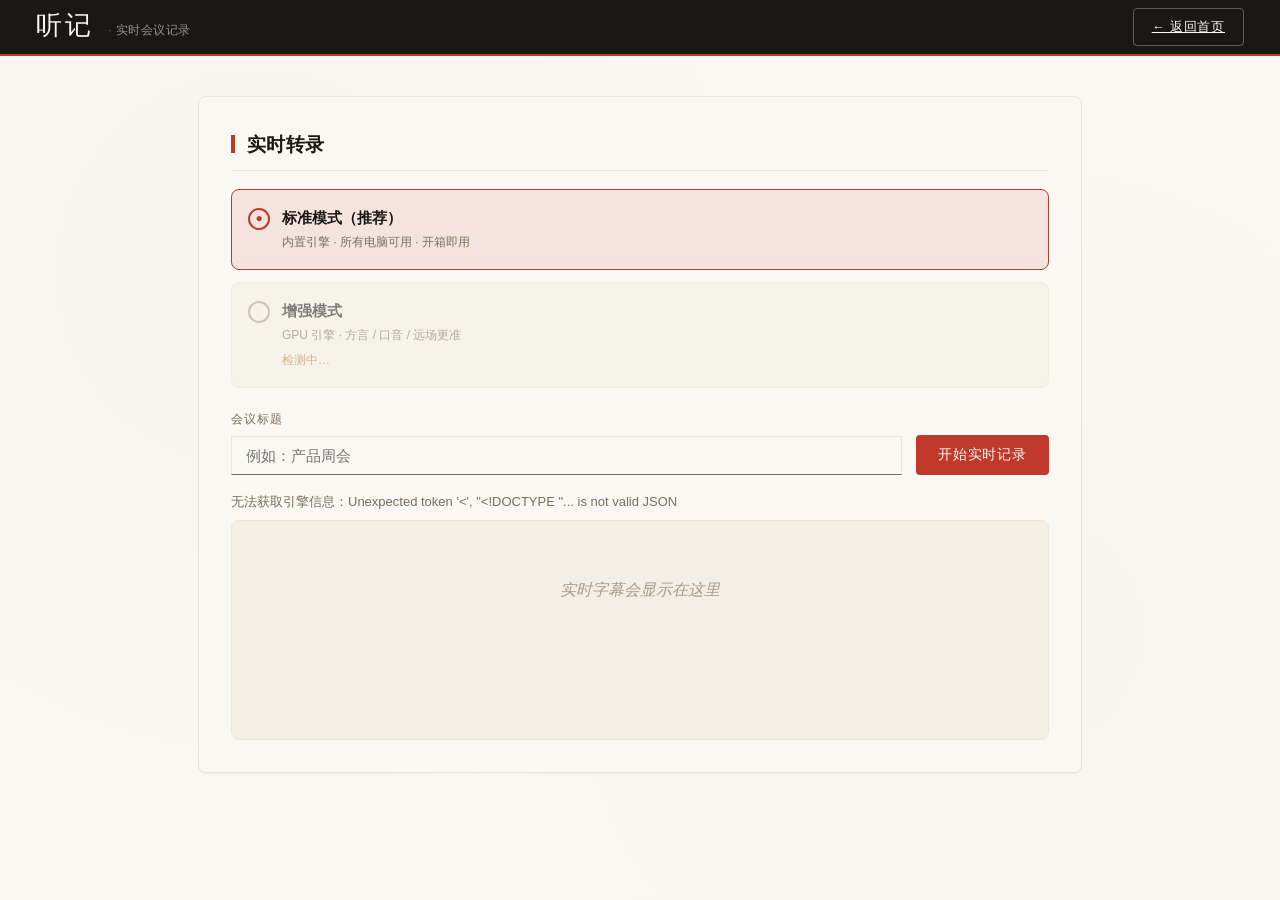
==== static/live.html @ 737ba36f "feat(realtime): implement enhanced sidecar engine and fix UI - Add SidecarStreamEngine proxy to Fun-" ====
<!doctype html>
<html lang="zh-CN">
<head>
  <meta charset="utf-8">
  <meta name="viewport" content="width=device-width, initial-scale=1">
  <title>实时记录 · 听记</title>
  <link rel="stylesheet" href="/static/style.css?v=12">
</head>
<body>
  <header>
    <h1><a href="/" class="brand">听记</a><span class="brand-sub">实时会议记录</span></h1>
    <div class="header-right">
      <a href="/" class="header-btn">← 返回首页</a>
    </div>
  </header>

  <main class="container">
    <section class="live-card upload-card">
      <h2>实时转录</h2>

      <div id="engine-picker" class="engine-picker">
        <div class="engine-option active" data-engine="funasr" id="opt-standard">
          <div class="engine-radio">●</div>
          <div class="engine-body">
            <div class="engine-name">标准模式（推荐）</div>
            <div class="engine-desc">内置引擎 · 所有电脑可用 · 开箱即用</div>
          </div>
        </div>
        <div class="engine-option disabled" data-engine="sidecar" id="opt-enhanced">
          <div class="engine-radio">○</div>
          <div class="engine-body">
            <div class="engine-name">增强模式</div>
            <div class="engine-desc">GPU 引擎 · 方言 / 口音 / 远场更准</div>
            <div class="engine-hint" id="enhanced-hint">检测中…</div>
          </div>
        </div>
      </div>

      <div class="live-controls">
        <label>
          <span>会议标题</span>
          <input id="live-title" type="text" placeholder="例如：产品周会">
        </label>
        <button id="live-start" class="primary">开始实时记录</button>
        <button id="live-stop" class="hidden" disabled>停止并保存</button>
      </div>

      <div id="live-status-line" class="live-status">就绪，点击「开始」授权麦克风</div>
      <div id="live-timer" class="live-timer hidden">00:00</div>

      <ul id="live-lines" class="live-lines">
        <li class="live-placeholder">实时字幕会显示在这里</li>
      </ul>
    </section>
  </main>

  <script src="/static/live.js?v=2"></script>
</body>
</html>
---- static/style.css ----
/* ============================================================
   听记 Tingji · 纸张札记 (Editorial / Marginalia) 设计语言
   ============================================================ */

:root {
  /* ====== 主题切换 === 三个 dial ==============================
     VARIANCE 4 (对称、严谨)  · MOTION 2 (克制)  · DENSITY 3 (留白)
     Design Read: personal meeting-transcription tool, non-technical
     user, 30+ min reading sessions per recording.  ============== */

  /* 纸与墨 */
  --paper: #faf8f3;          /* 纸张暖白 */
  --paper-deep: #f3efe4;     /* 阴影区用 */
  --paper-edge: #ebe5d5;     /* 分割线 */
  --ink: #1a1814;            /* 主墨 */
  --ink-soft: #3a352d;       /* 次级文本 */
  --ink-faint: #7a6f5f;      /* 说明、注释 */
  --ink-ghost: #a89c87;      /* 占位 */

  /* 强调 */
  --seal: #c0392b;           /* 印章红 - 高亮、强调、CTA */
  --seal-deep: #962e22;
  --seal-soft: #f5e3df;
  --indigo: #1f3a5f;         /* 靛蓝 - 次级强调 */
  --indigo-soft: #e3e9f1;
  --moss: #4a6741;           /* 苔绿 - 完成/成功 */
  --moss-soft: #e2ebde;
  --ochre: #b78038;          /* 赭石 - 处理中/警告 */
  --ochre-soft: #f3e7d0;

  /* 透明色（基于当前 ink/seal，主题切换时跟随） */
  --seal-glow: rgba(192, 57, 43, 0.5);
  --ink-shadow-soft: rgba(26, 24, 20, 0.04);
  --ink-shadow-mid: rgba(26, 24, 20, 0.08);
  --ink-shadow-deep: rgba(26, 24, 20, 0.12);
  --paper-overlay: rgba(26, 24, 20, 0.55);
  --header-btn-border: rgba(250, 248, 243, 0.3);
  --header-btn-border-hover: rgba(250, 248, 243, 1);

  /* 说话人色板（保留兼容 SPEAKER_COLORS 的语义顺序） */
  --spk-0: #1f3a5f;
  --spk-1: #4a6741;
  --spk-2: #b78038;
  --spk-3: #c0392b;
  --spk-4: #8e44ad;
  --spk-5: #2c7a7b;
  --spk-6: #a04900;

  /* 度量 */
  --r-sm: 4px;
  --r-md: 8px;
  --r-lg: 14px;
  --shadow-flat: 0 1px 0 var(--ink-shadow-soft);
  --shadow-raised: 0 1px 2px var(--ink-shadow-soft), 0 4px 12px var(--ink-shadow-mid);
  --shadow-deep: 0 2px 8px var(--ink-shadow-mid), 0 16px 40px var(--ink-shadow-deep);
  --tx: 220ms cubic-bezier(0.2, 0.7, 0.2, 1);

  /* 字（默认 = 无衬线：PingFang 系，长时间阅读更舒服） */
  --font-serif: -apple-system, BlinkMacSystemFont, "PingFang SC", "Microsoft YaHei", "Heiti SC", "Noto Sans CJK SC", "Helvetica Neue", Helvetica, Arial, sans-serif;
  --font-display: -apple-system, BlinkMacSystemFont, "PingFang SC", "Microsoft YaHei", "Heiti SC", "Helvetica Neue", Helvetica, Arial, sans-serif;
  --font-mono: "SF Mono", Menlo, Consolas, "JetBrains Mono", "Courier New", monospace;
  --font-body: -apple-system, BlinkMacSystemFont, "PingFang SC", "Microsoft YaHei", "Heiti SC", "Noto Sans CJK SC", "Helvetica Neue", Helvetica, Arial, sans-serif;
  --font-bold: var(--font-display);

  /* 主题专属：纸张底纹与笔触 */
  --paper-noise: radial-gradient(circle at 20% 30%, rgba(122, 111, 95, 0.025) 0, transparent 50%),
                 radial-gradient(circle at 80% 70%, rgba(122, 111, 95, 0.02) 0, transparent 50%);
  --paper-rule: none;
  --body-letter-spacing: 0;
  --heading-tracking: 0.02em;
  --header-height: 56px;
}

/* =================================================================
   字体（可选）：衬线（Songti SC / Georgia 系）
   Design Read: 书卷气，默认关闭。PingFang 无衬线作主选。
   ================================================================= */
[data-font="serif"] {
  --font-serif: "Songti SC", "STSong", "SimSun", "Noto Serif CJK SC", "Source Han Serif SC", Georgia, "Times New Roman", serif;
  --font-display: Georgia, "Songti SC", "STSong", "SimSun", "Noto Serif CJK SC", "Times New Roman", serif;
  --font-body: "Songti SC", "STSong", "SimSun", "Noto Serif CJK SC", "Source Han Serif SC", Georgia, "Times New Roman", serif;
  --font-bold: var(--font-serif);
  --body-letter-spacing: 0;
  --heading-tracking: 0.02em;
}

/* =================================================================
   视觉风格定稿：A 学者札记
   Design Read: 个人会议转写工具，非技术用户，单次 30+ 分钟校对。
   长时间停留不刺眼比视觉冲击更重要。
   ================================================================= */

* { box-sizing: border-box; }

html { -webkit-text-size-adjust: 100%; }

body {
  margin: 0;
  font-family: var(--font-body);
  color: var(--ink);
  background: var(--paper);
  line-height: 1.65;
  font-feature-settings: "kern" 1, "liga" 1, "calt" 1;
  letter-spacing: var(--body-letter-spacing);
  background-image: var(--paper-noise);
  background-attachment: fixed;
  min-height: 100vh;
}
/* 衬线主题下关闭字重合成（Songti SC 仅 Regular，避免伪粗体变形） */
[data-font="serif"] body { font-synthesis-weight: none; }

/* === 顶部条：sticky 固定 === */
header {
  background: var(--ink);
  color: var(--paper);
  padding: 0 36px;
  height: var(--header-height);
  display: flex;
  justify-content: space-between;
  align-items: center;
  position: sticky;
  top: 0;
  z-index: 100;
  border-bottom: 2px solid var(--seal);
  box-shadow: 0 1px 0 var(--ink-shadow-mid);
}
header::after {
  content: "";
  position: absolute;
  left: 0; right: 0; bottom: -5px;
  height: 3px;
  background: var(--paper);
}

header h1 {
  margin: 0;
  font-size: 22px;
  font-weight: 600;
  letter-spacing: 0.06em;
  display: flex;
  align-items: baseline;
  gap: 14px;
}
/* 品牌字：跨平台"雅致"字体栈，优先 Mac 经典 Didot/Bodoni 系列 */
header h1 .brand {
  /* Didot 优先（Mac 经典衬线、优雅）；Win 落 Bodoni MT；其它 Optima/Hoefler Text */
  font-family: "Didot", "Bodoni 72", "Bodoni MT", "Hoefler Text", "Goudy Old Style", "Cambria", Georgia, "Times New Roman", serif;
  font-weight: 500;
  font-style: normal;
  letter-spacing: 0.12em;
  /* 标题"听记"两字加点 scale 让它有徽章感 */
  font-size: 26px;
  line-height: 1;
  color: var(--paper);
  text-decoration: none;
  display: inline-block;
}
header h1 .brand:hover { opacity: 0.85; }
header h1 .brand-sub {
  font-family: var(--font-body);
  font-size: 12px;
  font-weight: 400;
  font-style: normal;
  opacity: 0.55;
  letter-spacing: 0.04em;
}
header h1 .brand-sub::before { content: "·  "; opacity: 0.5; }

.header-btn {
  font-family: var(--font-serif);
  background: transparent;
  color: var(--paper);
  border: 1px solid var(--header-btn-border);
  padding: 7px 18px;
  border-radius: var(--r-sm);
  cursor: pointer;
  font-size: 13px;
  letter-spacing: 0.06em;
  transition: all var(--tx);
}
.header-btn:hover {
  background: var(--paper);
  color: var(--ink);
  border-color: var(--header-btn-border-hover);
}

/* header 右侧容器（access-info + 设置按钮） */
.header-right {
  display: flex;
  align-items: center;
  gap: 14px;
}

/* header 内的访问地址：标签 + 框（框内含 URL + 复制图标） */
.header-access {
  display: flex;
  align-items: center;
  gap: 8px;
  font-size: 12px;
  font-family: var(--font-mono);
}
.header-access .access-label {
  color: rgba(250, 248, 243, 0.55);
  font-size: 11px;
  letter-spacing: 0.08em;
  text-transform: uppercase;
  white-space: nowrap;
}
.header-access .access-chip {
  display: inline-flex;
  align-items: center;
  gap: 8px;
  background: rgba(250, 248, 243, 0.08);
  color: var(--paper);
  border: 1px solid var(--header-btn-border);
  padding: 5px 10px;
  border-radius: var(--r-sm);
  font-family: var(--font-mono);
  font-size: 12px;
  letter-spacing: 0.02em;
  cursor: pointer;
  transition: all var(--tx);
  max-width: 300px;
}
.header-access .access-chip:hover {
  background: var(--seal);
  border-color: var(--seal);
}
.header-access .access-chip.copied {
  background: var(--moss);
  border-color: var(--moss);
}
.header-access .access-url {
  overflow: hidden;
  text-overflow: ellipsis;
  white-space: nowrap;
  user-select: all;
}
.header-access .copy-icon {
  flex: none;
  opacity: 0.7;
  transition: opacity var(--tx);
}
.header-access .access-chip:hover .copy-icon,
.header-access .access-chip.copied .copy-icon {
  opacity: 1;
}

/* === 容器 === */
.container {
  max-width: 940px;
  margin: 40px auto 80px;
  padding: 0 28px;
}

/* === 步骤（num + title 一行；描述换行到下一行） === */
.steps {
  display: grid;
  grid-template-columns: repeat(3, 1fr);
  gap: 0;
  margin-bottom: 28px;
  border-top: 1px solid var(--paper-edge);
  border-bottom: 1px solid var(--paper-edge);
  padding: 16px 0;
}
.step {
  display: grid;
  grid-template-columns: auto 1fr;
  column-gap: 10px;
  row-gap: 6px;
  align-items: baseline;
  padding: 0 24px;
  position: relative;
  text-align: left;
}
.step:not(:last-child)::after {
  content: "";
  position: absolute;
  right: 0; top: 6px; bottom: 6px;
  width: 1px;
  background: var(--paper-edge);
}
.step .num {
  grid-column: 1;
  font-family: var(--font-display);
  font-style: italic;
  font-size: 18px;
  font-weight: 500;
  color: var(--seal);
  line-height: 1.2;
  font-feature-settings: "lnum" 1;
}
.step .step-title {
  grid-column: 2;
  font-size: 14px;
  font-weight: 600;
  color: var(--ink);
  letter-spacing: 0.02em;
  white-space: nowrap;
}
.step .step-desc {
  grid-column: 1 / -1;
  font-size: 12px;
  color: var(--ink-faint);
  line-height: 1.55;
}

/* === 上传卡 === */
.upload-card {
  background: var(--paper);
  border: 1px solid var(--paper-edge);
  border-radius: var(--r-md);
  padding: 32px;
  margin-bottom: 24px;
  box-shadow: var(--shadow-flat);
  position: relative;
}

.upload-card h2 {
  font-family: var(--font-display);
  font-size: 19px;
  font-weight: 600;
  margin: 0 0 18px;
  padding-bottom: 10px;
  border-bottom: 1px solid var(--paper-edge);
  display: flex;
  align-items: baseline;
  gap: 12px;
  color: var(--ink);
  letter-spacing: 0.02em;
}
.upload-card h2::before {
  content: "";
  display: inline-block;
  width: 4px;
  height: 18px;
  background: var(--seal);
  transform: translateY(2px);
}

/* === 拖拽区 === */
.dropzone {
  border: 1.5px dashed var(--paper-edge);
  border-radius: var(--r-md);
  padding: 48px 24px;
  text-align: center;
  cursor: pointer;
  background: var(--paper-deep);
  transition: all var(--tx);
  position: relative;
}
.dropzone:hover {
  border-color: var(--ink-faint);
  background: var(--paper);
}
.dropzone.dragover {
  border-color: var(--seal);
  border-style: solid;
  background: var(--seal-soft);
  transform: scale(1.005);
}
.dropzone .upload-icon {
  display: block;
  margin: 0 auto 14px;
  color: var(--ink-faint);
}
.dropzone.dragover .upload-icon { color: var(--seal); }
.dropzone > p:first-of-type {
  margin: 0 0 6px;
  font-size: 16px;
  color: var(--ink);
  font-weight: 500;
  letter-spacing: 0.02em;
}
.dropzone .hint {
  font-size: 12px;
  color: var(--ink-faint);
  margin: 0;
  font-family: var(--font-mono);
  letter-spacing: 0.02em;
}

/* === 表单 === */
.form-row { display: flex; gap: 14px; align-items: stretch; margin-top: 20px; }
.form-row label {
  flex: 1;
  display: flex;
  flex-direction: column;
  gap: 6px;
}
.form-row label > span {
  font-size: 12px;
  color: var(--ink-faint);
  font-family: var(--font-serif);
  letter-spacing: 0.08em;
  text-transform: uppercase;
  font-weight: 500;
}
input[type=text], input[type=password], textarea, select {
  font-family: var(--font-body);
  width: 100%;
  padding: 10px 14px;
  border: 1px solid var(--paper-edge);
  border-bottom: 1.5px solid var(--ink-faint);
  border-radius: 0;
  background: transparent;
  color: var(--ink);
  font-size: 15px;
  transition: all var(--tx);
}
input[type=text]:focus, input[type=password]:focus, textarea:focus, select:focus {
  outline: none;
  border-color: var(--seal);
  border-bottom-width: 2px;
  background: var(--paper);
}

/* === 按钮 === */
button {
  font-family: var(--font-serif);
  background: var(--ink);
  color: var(--paper);
  border: none;
  padding: 11px 22px;
  border-radius: var(--r-sm);
  cursor: pointer;
  font-size: 14px;
  letter-spacing: 0.06em;
  font-weight: 500;
  transition: all var(--tx);
  position: relative;
}
button:hover:not(:disabled) {
  background: var(--seal);
}
button:active:not(:disabled) { transform: translateY(1px); }
button:disabled {
  background: var(--paper-edge);
  color: var(--ink-ghost);
  cursor: not-allowed;
}

.primary, button.primary {
  background: var(--seal);
  color: var(--paper);
}
.primary:hover:not(:disabled), button.primary:hover:not(:disabled) {
  background: var(--seal-deep);
}

button.mini {
  background: transparent;
  color: var(--ink-soft);
  border: 1px solid var(--paper-edge);
  padding: 6px 14px;
  font-size: 12px;
  letter-spacing: 0.06em;
}
button.mini:hover:not(:disabled) {
  background: var(--paper-deep);
  color: var(--ink);
  border-color: var(--ink-faint);
}

/* === 进度 === */
.progress { margin-top: 20px; }
.progress .bar {
  background: var(--paper-edge);
  border-radius: 0;
  height: 3px;
  overflow: hidden;
  position: relative;
}
.bar-fill {
  background: var(--seal);
  height: 100%;
  width: 0%;
  transition: width .4s ease-out;
  position: relative;
}
.bar-fill::after {
  content: "";
  position: absolute;
  right: 0; top: -2px; bottom: -2px;
  width: 8px;
  background: var(--seal);
  box-shadow: 0 0 8px var(--seal-glow);
}
.progress-text {
  font-size: 12px;
  color: var(--ink-faint);
  margin-top: 10px;
  font-family: var(--font-mono);
  letter-spacing: 0.04em;
}

/* === 错误 === */
.error {
  margin-top: 14px;
  padding: 12px 16px;
  background: var(--seal-soft);
  color: var(--seal-deep);
  border-left: 3px solid var(--seal);
  border-radius: var(--r-sm);
  font-size: 13px;
  font-family: var(--font-serif);
}

.hidden { display: none !important; }

/* === 历史列表 === */
.history-list {
  list-style: none;
  padding: 0;
  margin: 0;
}
.history-list li {
  padding: 18px 0;
  border-bottom: 1px solid var(--paper-edge);
  display: flex;
  justify-content: space-between;
  align-items: center;
  transition: background var(--tx);
  margin: 0 -16px;
  padding-left: 16px;
  padding-right: 16px;
  cursor: pointer;
}
.history-list li:hover { background: var(--paper-deep); }
.history-list li:hover .title { color: var(--seal); }
.history-list li:last-child { border-bottom: none; }
.history-list .title {
  color: var(--ink);
  font-weight: 600;
  font-size: 16px;
  letter-spacing: 0.01em;
  font-family: var(--font-display);
  transition: color var(--tx);
}
.history-list .meta {
  font-size: 12px;
  color: var(--ink-faint);
  margin-top: 4px;
  font-family: var(--font-mono);
  letter-spacing: 0.03em;
}
.history-list .meta .sep { margin: 0 8px; color: var(--paper-edge); }

/* === 状态徽章 === */
.status-badge {
  display: inline-block;
  font-size: 11px;
  padding: 4px 12px;
  border-radius: 2px;
  font-weight: 600;
  white-space: nowrap;
  letter-spacing: 0.1em;
  text-transform: uppercase;
  font-family: var(--font-serif);
  border: 1px solid currentColor;
}
.status-done { background: var(--moss-soft); color: var(--moss); }
.status-asr_done { background: var(--ochre-soft); color: var(--ochre); }
.status-error { background: var(--seal-soft); color: var(--seal); }
.status-pending, .status-converting, .status-asr_running,
.status-llm_polishing, .status-llm_summarizing {
  background: var(--indigo-soft);
  color: var(--indigo);
}

/* === 引导条 === */
.onboard-bar {
  background: var(--ochre-soft);
  border-left: 3px solid var(--ochre);
  padding: 12px 18px;
  margin-bottom: 24px;
  font-size: 13px;
  color: var(--ink-soft);
  display: flex;
  gap: 12px;
  align-items: center;
  flex-wrap: wrap;
  font-family: var(--font-serif);
}
.onboard-bar code {
  background: var(--paper);
  padding: 2px 8px;
  border-radius: var(--r-sm);
  font-family: var(--font-mono);
  font-size: 12px;
  border: 1px solid var(--paper-edge);
}

/* === 模态框 === */
.modal {
  position: fixed; inset: 0;
  background: var(--paper-overlay);
  backdrop-filter: blur(4px);
  display: flex;
  align-items: center;
  justify-content: center;
  z-index: 100;
  animation: fadeIn 0.2s ease;
}
@keyframes fadeIn { from { opacity: 0; } to { opacity: 1; } }
.modal-card {
  background: var(--paper);
  border-radius: var(--r-md);
  padding: 32px;
  width: 92%;
  max-width: 520px;
  box-shadow: var(--shadow-deep);
  max-height: 88vh;
  overflow-y: auto;
  position: relative;
  border-top: 3px solid var(--seal);
}
.modal-card h3 {
  margin: 0 0 20px;
  color: var(--ink);
  font-family: var(--font-display);
  font-size: 22px;
  font-weight: 600;
  letter-spacing: 0.02em;
}
.modal-card .field { display: block; margin-bottom: 14px; }
.modal-card .field span {
  display: block;
  font-size: 11px;
  color: var(--ink-faint);
  margin-bottom: 6px;
  letter-spacing: 0.08em;
  text-transform: uppercase;
  font-weight: 600;
}
.modal-card .hint {
  font-size: 12px;
  color: var(--ink-faint);
  margin: 0 0 16px;
  line-height: 1.6;
  font-family: var(--font-serif);
  font-style: italic;
}
.settings-result {
  font-size: 13px;
  color: var(--ink-soft);
  min-height: 20px;
  margin-bottom: 14px;
  word-break: break-all;
  white-space: pre-line;
  padding: 8px 12px;
  background: var(--paper-deep);
  border-radius: var(--r-sm);
  border-left: 2px solid var(--ink-faint);
}
.def {
  display: block;
  font-size: 11px;
  color: var(--ink-faint);
  margin: 2px 0 6px;
}
.modal-actions {
  display: flex;
  gap: 10px;
  justify-content: flex-end;
  flex-wrap: wrap;
}
.modal-actions button { padding: 9px 18px; font-size: 13px; }
.modal-actions.bottom {
  margin-top: 20px;
  padding-top: 14px;
  border-top: 1px solid var(--paper-edge);
  justify-content: center;
}
.modal-actions.bottom button {
  background: transparent;
  color: var(--ink-faint);
  border: 1px solid var(--paper-edge);
}
.modal-actions.bottom button:hover {
  background: var(--paper-deep);
  color: var(--ink);
}

/* 设置 tabs */
.settings-tabs {
  display: flex;
  gap: 0;
  border-bottom: 1px solid var(--paper-edge);
  margin-bottom: 20px;
}
.settings-tabs .stab {
  background: transparent;
  color: var(--ink-faint);
  border: none;
  padding: 10px 18px;
  border-bottom: 2px solid transparent;
  border-radius: 0;
  font-size: 13px;
  cursor: pointer;
  font-family: var(--font-serif);
  letter-spacing: 0.08em;
  transition: all var(--tx);
}
.settings-tabs .stab:hover { background: transparent; color: var(--ink); }
.settings-tabs .stab.active:hover { color: var(--seal); }
.settings-tabs .stab.active {
  color: var(--seal);
  border-bottom-color: var(--seal);
  font-weight: 600;
}
.spanel { display: none; }
.spanel.active { display: block; }

/* 总结模板编辑器 */
.tpl-list-row { display: flex; gap: 8px; margin-bottom: 14px; align-items: center; }
.tpl-list-row select { flex: 1; min-width: 0; }
.tpl-fields { display: flex; flex-direction: column; gap: 10px; }
.tpl-field { display: flex; flex-direction: column; gap: 4px; font-size: 12px; color: var(--ink-faint); letter-spacing: 0.04em; }
.tpl-field input, .tpl-field textarea { font-size: 13px; color: var(--ink); font-family: var(--font-body); padding: 6px 8px; border: 1px solid var(--paper-edge); border-radius: var(--r-sm); background: var(--paper); }
.tpl-field textarea { resize: vertical; line-height: 1.5; }
.tpl-field input:focus, .tpl-field textarea:focus { outline: none; border-color: var(--seal); }

/* 目录浏览器 */
.dir-browser {
  background: var(--paper-deep);
  border: 1px solid var(--paper-edge);
  border-radius: var(--r-md);
  padding: 14px;
  margin-bottom: 14px;
}
.dir-current {
  font-size: 12px;
  color: var(--ink-faint);
  margin-bottom: 10px;
  word-break: break-all;
}
.dir-current code {
  background: var(--paper);
  padding: 3px 8px;
  border-radius: var(--r-sm);
  font-family: var(--font-mono);
  color: var(--ink);
}
.dir-list {
  list-style: none;
  margin: 0;
  padding: 0;
  max-height: 220px;
  overflow-y: auto;
  border-top: 1px solid var(--paper-edge);
  margin-top: 4px;
}
.dir-list .dir-item {
  padding: 8px 10px;
  cursor: pointer;
  font-size: 13px;
  color: var(--ink);
  font-family: var(--font-mono);
  border-bottom: 1px solid transparent;
  transition: all var(--tx);
  display: flex;
  align-items: center;
  gap: 8px;
}
.dir-list .dir-item::before {
  content: "›";
  color: var(--ink-ghost);
  font-family: var(--font-display);
  font-size: 14px;
}
.dir-list .dir-item:hover {
  background: var(--paper);
  color: var(--seal);
  padding-left: 14px;
}
.dir-list .dir-item:hover::before { color: var(--seal); }
.dir-list .dir-item.dir-up {
  color: var(--ink-faint);
  font-style: italic;
}
.dir-list .dir-item.dir-up::before { content: "↑"; }

.manual-input { margin-bottom: 14px; font-size: 12px; color: var(--ink-faint); }
.manual-input summary {
  cursor: pointer;
  margin-bottom: 6px;
  letter-spacing: 0.04em;
  font-family: var(--font-serif);
}
.manual-input input {
  width: calc(100% - 70px);
  padding: 6px 10px;
  border: 1px solid var(--paper-edge);
  border-radius: var(--r-sm);
  font-family: var(--font-mono);
  font-size: 12px;
}

.radio-row { display: flex; gap: 18px; margin-bottom: 16px; font-size: 14px; }
.radio-row label {
  display: flex;
  align-items: center;
  gap: 6px;
  cursor: pointer;
  font-family: var(--font-serif);
  letter-spacing: 0.04em;
}
.llm-fields label {
  display: block;
  margin-bottom: 12px;
  font-size: 13px;
  color: var(--ink-soft);
  font-family: var(--font-serif);
}
.llm-fields input[type=text], .llm-fields input[type=password], .llm-fields select {
  display: block;
  width: 100%;
  margin-top: 6px;
  padding: 8px 12px;
  border: 1px solid var(--paper-edge);
  border-radius: var(--r-sm);
  font-size: 13px;
  font-family: var(--font-mono);
}
.llm-fields .model-row { display: flex; gap: 10px; align-items: flex-end; margin-bottom: 12px; }
.llm-fields .model-row label { flex: 1; margin-bottom: 0; }

.ssection { margin: 4px 0 8px; font-size: 14px; color: var(--gray-700, #4b5563); }
.ssep { border: none; border-top: 1px solid var(--gray-200, #e5e7eb); margin: 18px 0 14px; }
.server-row { display: flex; gap: 10px; align-items: flex-end; margin-bottom: 12px; }
.server-row label { flex: 1; margin-bottom: 0; }
.spanel label > input, .spanel label > textarea { margin-top: 4px; }

/* ============================================================
   Source picker: upload vs live
   ============================================================ */
.source-pick {
  display: flex;
  gap: 0;
  margin-bottom: 24px;
  border: 1px solid var(--paper-edge);
  border-radius: var(--r-md);
  overflow: hidden;
  background: var(--paper-deep);
}
.source-tab {
  flex: 1;
  display: flex;
  align-items: center;
  justify-content: center;
  gap: 8px;
  text-align: center;
  padding: 14px 18px;
  font-size: 14px;
  color: var(--ink-soft);
  text-decoration: none;
  transition: all var(--tx);
  border-right: 1px solid var(--paper-edge);
}
.source-tab:last-child { border-right: none; }
.source-tab:hover { background: var(--paper); color: var(--ink); }
.source-tab.active {
  background: var(--paper);
  color: var(--seal);
  font-weight: 600;
  box-shadow: inset 0 -2px 0 var(--seal);
}
.source-tab .source-icon {
  display: inline-flex;
  color: currentColor;
  opacity: 0.8;
}
.source-tab .source-sub {
  font-size: 11px;
  color: var(--ink-faint);
  font-weight: 400;
  margin-left: 4px;
  padding: 2px 6px;
  background: var(--paper-deep);
  border-radius: var(--r-sm);
}
.source-tab.active .source-sub { color: var(--seal); background: var(--seal-soft); }

/* ============================================================
   Live page
   ============================================================ */
.live-card h2 { margin-top: 0; }

.engine-picker {
  display: grid;
  gap: 12px;
  margin-bottom: 22px;
}
.engine-option {
  display: flex;
  align-items: flex-start;
  gap: 12px;
  padding: 16px;
  border: 1.5px solid var(--paper-edge);
  border-radius: var(--r-md);
  background: var(--paper);
  cursor: pointer;
  transition: all var(--tx);
}
.engine-option:hover:not(.disabled) {
  border-color: var(--ink-faint);
  background: var(--paper-deep);
}
.engine-option.active {
  border-color: var(--seal);
  background: var(--seal-soft);
}
.engine-option.disabled {
  opacity: 0.55;
  cursor: not-allowed;
  background: var(--paper-deep);
}
.engine-radio {
  flex: none;
  width: 22px;
  height: 22px;
  border-radius: 50%;
  border: 2px solid var(--ink-faint);
  display: flex;
  align-items: center;
  justify-content: center;
  font-size: 12px;
  color: transparent;
  margin-top: 2px;
}
.engine-option.active .engine-radio {
  border-color: var(--seal);
  color: var(--seal);
}
.engine-option.disabled .engine-radio { border-color: var(--ink-ghost); }
.engine-name {
  font-weight: 600;
  font-size: 15px;
  color: var(--ink);
}
.engine-desc {
  font-size: 12px;
  color: var(--ink-faint);
  margin-top: 2px;
}
.engine-hint {
  font-size: 12px;
  color: var(--ochre);
  margin-top: 6px;
  font-family: var(--font-serif);
}
.engine-option.active .engine-hint { color: var(--moss); }

.live-controls {
  display: flex;
  gap: 14px;
  align-items: flex-end;
  margin-bottom: 16px;
}
.live-controls label {
  flex: 1;
  display: flex;
  flex-direction: column;
  gap: 6px;
}
.live-controls label > span {
  font-size: 12px;
  color: var(--ink-faint);
  font-family: var(--font-serif);
  letter-spacing: 0.08em;
  text-transform: uppercase;
  font-weight: 500;
}

.live-status {
  font-size: 13px;
  color: var(--ink-faint);
  margin-bottom: 8px;
  font-family: var(--font-serif);
}
.live-timer {
  font-family: var(--font-mono);
  font-size: 20px;
  color: var(--seal);
  margin-bottom: 12px;
  letter-spacing: 0.04em;
}

.live-lines {
  list-style: none;
  margin: 0;
  padding: 16px;
  min-height: 220px;
  max-height: 60vh;
  overflow-y: auto;
  background: var(--paper-deep);
  border: 1px solid var(--paper-edge);
  border-radius: var(--r-md);
}
.live-placeholder {
  color: var(--ink-ghost);
  font-style: italic;
  text-align: center;
  padding: 40px 0;
}
.live-line {
  display: flex;
  align-items: baseline;
  gap: 10px;
  padding: 8px 0;
  border-bottom: 1px dashed var(--paper-edge);
  animation: fadeIn 0.2s ease;
}
.live-line:last-child { border-bottom: none; }
.live-line.live-partial { opacity: 0.65; }
.live-line.live-partial .live-text { font-style: italic; }
.live-spk {
  flex: none;
  font-size: 11px;
  font-weight: 600;
  padding: 2px 8px;
  border-radius: 999px;
  border: 1px solid currentColor;
  white-space: nowrap;
}
.live-text {
  font-size: 15px;
  line-height: 1.6;
  color: var(--ink);
}

/* Live source badge on history rows */
.source-badge {
  display: inline-block;
  font-size: 10px;
  padding: 2px 8px;
  border-radius: 999px;
  margin-left: 8px;
  font-weight: 600;
  letter-spacing: 0.08em;
  text-transform: uppercase;
  background: var(--indigo-soft);
  color: var(--indigo);
}

/* ============================================================
   历史会议 · 标签 / 行操作 / 对话框
   ============================================================ */

/* 顶部标签筛选条 */
.tag-filter {
  display: flex;
  flex-wrap: wrap;
  align-items: center;
  gap: 8px;
  padding: 12px 14px;
  margin-bottom: 14px;
  background: var(--paper-deep);
  border: 1px solid var(--paper-edge);
  border-radius: var(--r-md);
}
.tag-filter .tf-label {
  font-size: 11px;
  color: var(--ink-faint);
  letter-spacing: 0.08em;
  text-transform: uppercase;
  font-family: var(--font-serif);
  margin-right: 2px;
}

/* 通用标签 chip（覆盖默认 button 样式） */
button.tag-chip {
  font-family: var(--font-serif);
  font-size: 12px;
  color: var(--ink-soft);
  background: var(--paper);
  border: 1px solid var(--paper-edge);
  padding: 4px 12px;
  border-radius: 999px;
  cursor: pointer;
  letter-spacing: 0.04em;
  transition: all var(--tx);
  white-space: nowrap;
}
button.tag-chip:hover:not(:disabled) {
  background: var(--paper);
  border-color: var(--ink-faint);
  color: var(--ink);
}
button.tag-chip.active {
  background: var(--indigo);
  color: var(--paper);
  border-color: var(--indigo);
}
button.tag-chip.active:hover:not(:disabled) {
  background: var(--indigo);
  color: var(--paper);
}
button.tag-chip.sm { font-size: 11px; padding: 2px 10px; }
button.tag-chip.removable { display: inline-flex; align-items: center; gap: 6px; }
button.tag-chip .x {
  background: none;
  color: inherit;
  border: none;
  padding: 0;
  cursor: pointer;
  font-size: 14px;
  line-height: 1;
  opacity: 0.55;
}
button.tag-chip .x:hover { background: none; opacity: 1; }

/* 历史行：左主区 + 右侧操作区 */
.history-list li { align-items: flex-start; }
.hmain { min-width: 0; flex: 1; }
.htags {
  display: flex;
  flex-wrap: wrap;
  gap: 6px;
  margin-top: 6px;
}
.hside {
  display: flex;
  flex-direction: column;
  align-items: flex-end;
  gap: 8px;
  flex: none;
  margin-left: 12px;
}
.hactions { display: flex; gap: 6px; }

/* 删除按钮着印章红 */
button.mini.hact-del { color: var(--seal); }
button.mini.hact-del:hover:not(:disabled) {
  background: var(--seal-soft);
  color: var(--seal-deep);
  border-color: var(--seal-soft);
}

/* 通用对话框（复用于改名 / 标签 / 删除） */
.dlg-card { max-width: 460px; }
#dlg-body p { margin: 0 0 12px; font-size: 14px; color: var(--ink-soft); line-height: 1.6; }
#dlg-body p b { color: var(--ink); }
#dlg-body input[type=text] { width: 100%; }
.dlg-tags {
  display: flex;
  flex-wrap: wrap;
  gap: 8px;
  margin-bottom: 12px;
  min-height: 22px;
}
.he-empty { font-size: 12px; color: var(--ink-ghost); font-style: italic; }
.dlg-add { display: flex; gap: 8px; }
.dlg-add input { flex: 1; }
.dlg-del-options { display: flex; flex-direction: column; gap: 14px; margin-top: 6px; }
.dlg-del-options label {
  display: block;
  font-size: 13px;
  color: var(--ink-soft);
  cursor: pointer;
  line-height: 1.55;
}
.dlg-del-options input[type=radio] { margin-right: 6px; vertical-align: middle; }
.dlg-del-options .hint {
  display: block;
  font-size: 11px;
  color: var(--ink-faint);
  margin: 3px 0 0 20px;
  font-style: normal;
}
.dlg-del-options code {
  background: var(--paper-deep);
  padding: 1px 6px;
  border-radius: var(--r-sm);
  font-family: var(--font-mono);
  font-size: 11px;
  word-break: break-all;
}
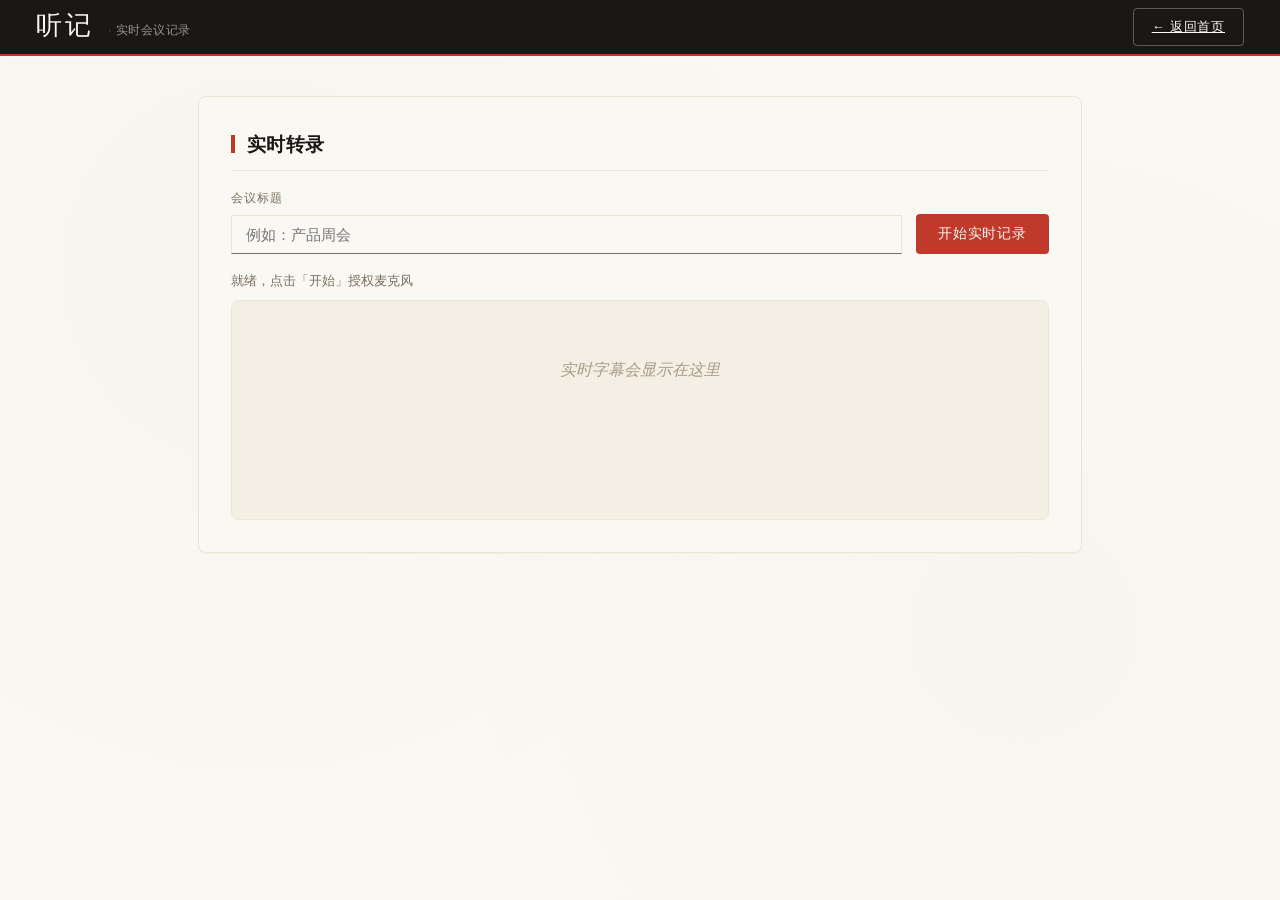
==== commit 727c0668: "feat: v0.7 after-meeting layer: timestamped minutes, personal notes, topic timeline - minutes items " ====
--- a/static/live.html
+++ b/static/live.html
@@ -4,7 +4,7 @@
   <meta charset="utf-8">
   <meta name="viewport" content="width=device-width, initial-scale=1">
   <title>实时记录 · 听记</title>
-  <link rel="stylesheet" href="/static/style.css?v=12">
+  <link rel="stylesheet" href="/static/style.css?v=17">
 </head>
 <body>
   <header>
@@ -17,24 +17,6 @@
   <main class="container">
     <section class="live-card upload-card">
       <h2>实时转录</h2>
-
-      <div id="engine-picker" class="engine-picker">
-        <div class="engine-option active" data-engine="funasr" id="opt-standard">
-          <div class="engine-radio">●</div>
-          <div class="engine-body">
-            <div class="engine-name">标准模式（推荐）</div>
-            <div class="engine-desc">内置引擎 · 所有电脑可用 · 开箱即用</div>
-          </div>
-        </div>
-        <div class="engine-option disabled" data-engine="sidecar" id="opt-enhanced">
-          <div class="engine-radio">○</div>
-          <div class="engine-body">
-            <div class="engine-name">增强模式</div>
-            <div class="engine-desc">GPU 引擎 · 方言 / 口音 / 远场更准</div>
-            <div class="engine-hint" id="enhanced-hint">检测中…</div>
-          </div>
-        </div>
-      </div>
 
       <div class="live-controls">
         <label>
@@ -54,6 +36,7 @@
     </section>
   </main>
 
-  <script src="/static/live.js?v=2"></script>
+  <script src="/static/common.js?v=5"></script>
+  <script src="/static/live.js?v=11"></script>
 </body>
 </html>
--- a/static/style.css
+++ b/static/style.css
@@ -415,6 +415,25 @@
   background: var(--paper);
 }
 
+/* === U1 批量上传队列 === */
+.queue-list { list-style: none; padding: 0; margin: 16px 0 0; display: flex; flex-direction: column; gap: 8px; }
+.queue-item {
+  display: flex; justify-content: space-between; align-items: center; gap: 12px;
+  padding: 10px 12px; border: 1px solid var(--paper-edge); border-radius: var(--r-sm);
+  background: var(--paper-deep);
+}
+.queue-item.q-done { border-color: var(--moss, #4a6741); }
+.queue-item.q-error { border-color: var(--seal, #b91c1c); }
+.q-main { flex: 1; min-width: 0; display: flex; flex-direction: column; gap: 6px; }
+.q-name { font-size: 13px; font-weight: 500; overflow: hidden; text-overflow: ellipsis; white-space: nowrap; }
+.q-size { font-size: 11px; color: var(--ink-faint); font-weight: 400; }
+.q-title { font-size: 13px !important; padding: 4px 8px !important; }
+.q-side { display: flex; align-items: center; gap: 8px; flex-shrink: 0; }
+.q-tag { font-size: 12px; white-space: nowrap; }
+.q-tag-busy { color: var(--ink-faint); }
+.q-tag-ok { color: var(--moss, #4a6741); }
+.q-tag-err { color: var(--seal, #b91c1c); }
+
 /* === 按钮 === */
 button {
   font-family: var(--font-serif);
@@ -623,16 +642,6 @@
   font-weight: 600;
   letter-spacing: 0.02em;
 }
-.modal-card .field { display: block; margin-bottom: 14px; }
-.modal-card .field span {
-  display: block;
-  font-size: 11px;
-  color: var(--ink-faint);
-  margin-bottom: 6px;
-  letter-spacing: 0.08em;
-  text-transform: uppercase;
-  font-weight: 600;
-}
 .modal-card .hint {
   font-size: 12px;
   color: var(--ink-faint);
@@ -681,6 +690,16 @@
   background: var(--paper-deep);
   color: var(--ink);
 }
+/* v0.7: 弹窗操作区的危险按钮（删笔记/删议题段）与弹性空隙（把危险操作推到左侧） */
+.modal-actions button.danger {
+  background: transparent;
+  color: var(--seal);
+  border: 1px solid var(--seal);
+}
+.modal-actions button.danger:hover:not(:disabled) {
+  background: var(--seal-soft);
+}
+.modal-spacer { flex: 1 1 auto; }
 
 /* 设置 tabs */
 .settings-tabs {
@@ -826,8 +845,8 @@
 .llm-fields .model-row { display: flex; gap: 10px; align-items: flex-end; margin-bottom: 12px; }
 .llm-fields .model-row label { flex: 1; margin-bottom: 0; }
 
-.ssection { margin: 4px 0 8px; font-size: 14px; color: var(--gray-700, #4b5563); }
-.ssep { border: none; border-top: 1px solid var(--gray-200, #e5e7eb); margin: 18px 0 14px; }
+.ssection { margin: 4px 0 8px; font-size: 14px; color: var(--ink-soft); }
+.ssep { border: none; border-top: 1px solid var(--paper-edge); margin: 18px 0 14px; }
 .server-row { display: flex; gap: 10px; align-items: flex-end; margin-bottom: 12px; }
 .server-row label { flex: 1; margin-bottom: 0; }
 .spanel label > input, .spanel label > textarea { margin-top: 4px; }
@@ -887,70 +906,7 @@
    ============================================================ */
 .live-card h2 { margin-top: 0; }
 
-.engine-picker {
-  display: grid;
-  gap: 12px;
-  margin-bottom: 22px;
-}
-.engine-option {
-  display: flex;
-  align-items: flex-start;
-  gap: 12px;
-  padding: 16px;
-  border: 1.5px solid var(--paper-edge);
-  border-radius: var(--r-md);
-  background: var(--paper);
-  cursor: pointer;
-  transition: all var(--tx);
-}
-.engine-option:hover:not(.disabled) {
-  border-color: var(--ink-faint);
-  background: var(--paper-deep);
-}
-.engine-option.active {
-  border-color: var(--seal);
-  background: var(--seal-soft);
-}
-.engine-option.disabled {
-  opacity: 0.55;
-  cursor: not-allowed;
-  background: var(--paper-deep);
-}
-.engine-radio {
-  flex: none;
-  width: 22px;
-  height: 22px;
-  border-radius: 50%;
-  border: 2px solid var(--ink-faint);
-  display: flex;
-  align-items: center;
-  justify-content: center;
-  font-size: 12px;
-  color: transparent;
-  margin-top: 2px;
-}
-.engine-option.active .engine-radio {
-  border-color: var(--seal);
-  color: var(--seal);
-}
-.engine-option.disabled .engine-radio { border-color: var(--ink-ghost); }
-.engine-name {
-  font-weight: 600;
-  font-size: 15px;
-  color: var(--ink);
-}
-.engine-desc {
-  font-size: 12px;
-  color: var(--ink-faint);
-  margin-top: 2px;
-}
-.engine-hint {
-  font-size: 12px;
-  color: var(--ochre);
-  margin-top: 6px;
-  font-family: var(--font-serif);
-}
-.engine-option.active .engine-hint { color: var(--moss); }
+/* v0.7：增强模式（GPU sidecar）暂不提供，引擎选择器连同样式一并移除 */
 
 .live-controls {
   display: flex;
@@ -1015,15 +971,6 @@
 .live-line:last-child { border-bottom: none; }
 .live-line.live-partial { opacity: 0.65; }
 .live-line.live-partial .live-text { font-style: italic; }
-.live-spk {
-  flex: none;
-  font-size: 11px;
-  font-weight: 600;
-  padding: 2px 8px;
-  border-radius: 999px;
-  border: 1px solid currentColor;
-  white-space: nowrap;
-}
 .live-text {
   font-size: 15px;
   line-height: 1.6;
@@ -1176,4 +1123,39 @@
   font-family: var(--font-mono);
   font-size: 11px;
   word-break: break-all;
-}+}
+/* 回收站 */
+.trash-btn { margin-left: auto; }
+.trash-dir { margin: 0 0 12px; font-size: 12px; color: var(--ink-faint); }
+.trash-dir code {
+  background: var(--paper-deep);
+  padding: 1px 6px;
+  border-radius: var(--r-sm);
+  font-family: var(--font-mono);
+  font-size: 11px;
+  word-break: break-all;
+}
+.trash-list { list-style: none; margin: 0; padding: 0; }
+.trash-item {
+  display: flex;
+  align-items: center;
+  padding: 10px 0;
+  border-bottom: 1px solid var(--paper-edge);
+}
+.trash-item:last-child { border-bottom: none; }
+.trash-item .title { font-size: 14px; color: var(--ink); }
+.trash-item .meta { font-size: 12px; color: var(--ink-faint); margin-top: 3px; }
+.trash-item .meta .sep { margin: 0 8px; color: var(--paper-edge); }
+.trash-item .hactions { margin-left: 12px; flex: none; }
+
+/* --- 响应式（首页 steps/container + 详情页对照，统一放这里） --- */
+@media (max-width: 720px) {
+  .compare-grid { grid-template-columns: 1fr; }
+  .steps { grid-template-columns: 1fr; }
+  .step:not(:last-child)::after { display: none; }
+  .step { padding: 12px 0; border-bottom: 1px solid var(--paper-edge); }
+  .step:last-child { border-bottom: none; }
+  header h1 { font-size: 17px; }
+  .container { padding: 0 16px; }
+  .rendered-md { padding: 20px; }
+}
